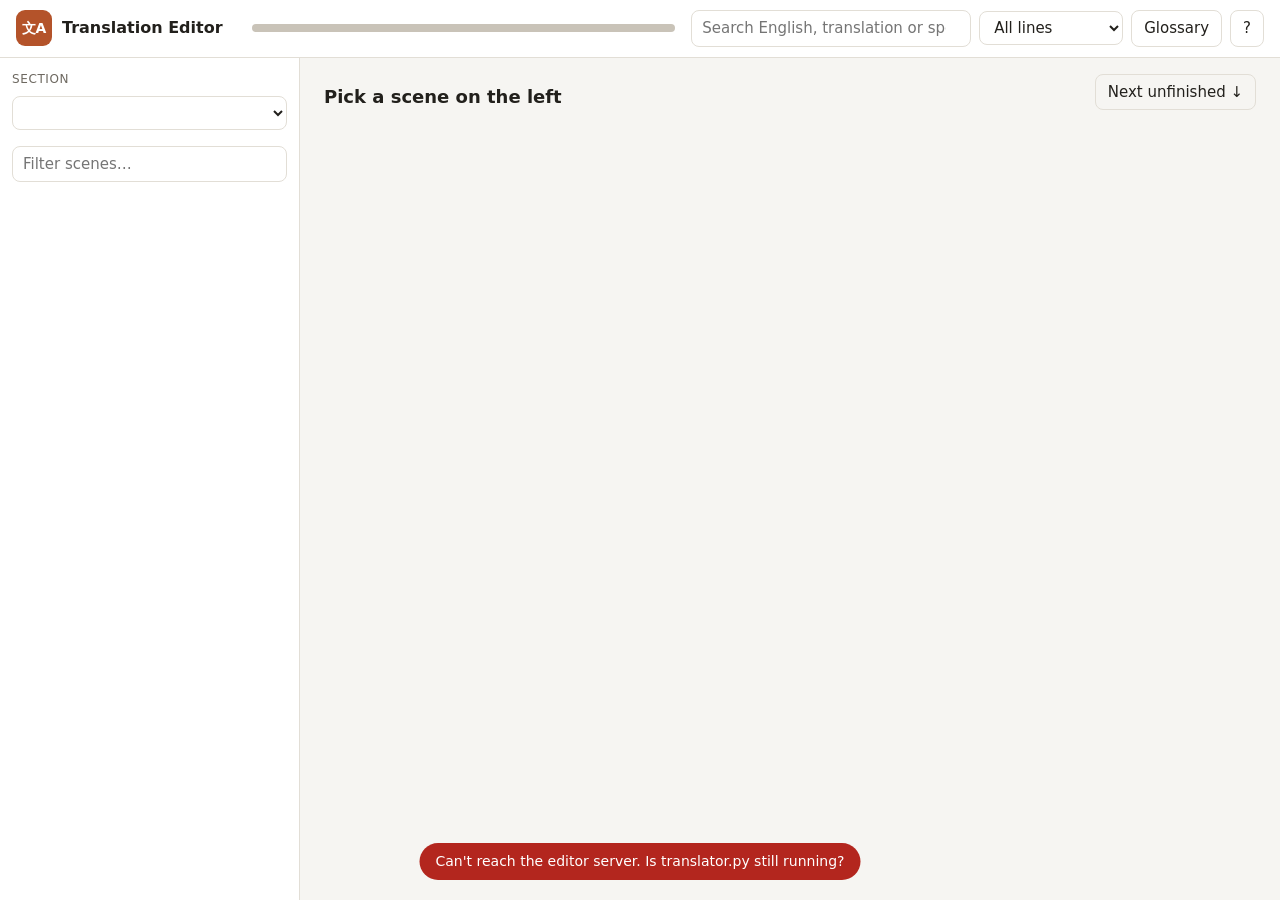
==== web/index.html @ 86226f9c "Add Translation Editor: local app for translating game dialogue line by line - translator.py: standa" ====
<!doctype html>
<html lang="en">
<head>
<meta charset="utf-8">
<meta name="viewport" content="width=device-width, initial-scale=1">
<title>Translation Editor</title>
<link rel="stylesheet" href="style.css">
</head>
<body>
<header class="topbar">
  <div class="brand">
    <span class="logo" aria-hidden="true">文A</span>
    <div>
      <h1 id="project-name">Translation Editor</h1>
      <div class="progress-text" id="progress-text"></div>
    </div>
  </div>
  <div class="progress" id="progress" title="Done / needs review / untranslated">
    <span class="bar done"></span><span class="bar review"></span>
  </div>
  <div class="tools">
    <input id="search" type="search" placeholder="Search English, translation or speaker…" autocomplete="off">
    <select id="state-filter" title="Show lines">
      <option value="all">All lines</option>
      <option value="untranslated">Untranslated</option>
      <option value="review">Needs review</option>
      <option value="done">Done</option>
    </select>
    <button id="glossary-btn" class="ghost">Glossary</button>
    <button id="help-btn" class="ghost" title="Keyboard shortcuts">?</button>
    <button id="apply-btn" class="primary" hidden>Apply</button>
  </div>
</header>

<div class="layout">
  <aside class="sidebar">
    <label class="side-label" for="group-select">Section</label>
    <select id="group-select"></select>
    <div class="group-stats" id="group-stats"></div>
    <input id="scene-filter" type="search" placeholder="Filter scenes…" autocomplete="off">
    <nav id="scene-list" class="scene-list" aria-label="Scenes"></nav>
  </aside>

  <main class="content">
    <div class="content-head">
      <div>
        <div class="crumb" id="crumb"></div>
        <h2 id="scene-title">Pick a scene on the left</h2>
      </div>
      <button id="next-btn" class="ghost" title="Jump to the next line that is not done">Next unfinished ↓</button>
    </div>
    <div id="lines" class="lines"></div>
  </main>
</div>

<dialog id="glossary-dialog">
  <form method="dialog" class="dialog-head">
    <h3>Glossary</h3>
    <button class="ghost" value="close">Close</button>
  </form>
  <p class="hint">Terms found in a line show up under it. Click one to insert its translation.</p>
  <table class="glossary-table">
    <thead><tr><th>English</th><th>Translation</th><th>Note</th><th></th></tr></thead>
    <tbody id="glossary-body"></tbody>
  </table>
  <div class="dialog-actions">
    <button id="glossary-add" class="ghost">+ Add term</button>
    <button id="glossary-save" class="primary">Save glossary</button>
  </div>
</dialog>

<dialog id="help-dialog">
  <form method="dialog" class="dialog-head">
    <h3>Keyboard shortcuts</h3>
    <button class="ghost" value="close">Close</button>
  </form>
  <table class="keys">
    <tr><td><kbd>Ctrl</kbd> + <kbd>Enter</kbd></td><td>Save, mark done, go to next line</td></tr>
    <tr><td><kbd>Alt</kbd> + <kbd>↓</kbd> / <kbd>↑</kbd></td><td>Next / previous line</td></tr>
    <tr><td><kbd>Ctrl</kbd> + <kbd>S</kbd></td><td>Save this line</td></tr>
    <tr><td><kbd>Ctrl</kbd> + <kbd>Shift</kbd> + <kbd>C</kbd></td><td>Copy the English into the box</td></tr>
    <tr><td><kbd>Esc</kbd></td><td>Undo unsaved changes in this line</td></tr>
  </table>
  <p class="hint">Lines save automatically when you leave the box. Tags like <code>[panel=1]</code> must stay exactly as in the English; a warning appears if they don't match.</p>
</dialog>

<dialog id="apply-dialog">
  <form method="dialog" class="dialog-head">
    <h3 id="apply-title">Apply</h3>
    <button class="ghost" value="close">Close</button>
  </form>
  <pre id="apply-output" class="apply-output"></pre>
</dialog>

<div id="toast" class="toast" role="status" aria-live="polite"></div>
<script src="app.js"></script>
</body>
</html>
---- web/style.css ----
:root {
  --bg: #f6f5f2;
  --panel: #ffffff;
  --panel-2: #f0eee9;
  --text: #22201c;
  --muted: #6d6860;
  --border: #e2ded6;
  --accent: #b4532a;
  --accent-text: #ffffff;
  --done: #3f8f5a;
  --review: #d19a1f;
  --todo: #c9c3b8;
  --warn: #b3261e;
  --tag-bg: #e8e1f5;
  --tag-text: #5a3f9a;
  --hint-bg: #e5f0ea;
  --hint-text: #24603a;
  --focus: #b4532a55;
  --shadow: 0 1px 2px rgba(0, 0, 0, .06), 0 2px 8px rgba(0, 0, 0, .04);
  color-scheme: light;
}
@media (prefers-color-scheme: dark) {
  :root {
    --bg: #17161a;
    --panel: #1f1e23;
    --panel-2: #26252b;
    --text: #ece9e3;
    --muted: #9c978e;
    --border: #34323a;
    --accent: #e0814f;
    --accent-text: #1b1310;
    --done: #5cb87a;
    --review: #e2b13c;
    --todo: #4a4750;
    --warn: #ff7a70;
    --tag-bg: #352c4a;
    --tag-text: #c9b6f5;
    --hint-bg: #1f3428;
    --hint-text: #9ed8b0;
    --focus: #e0814f55;
    --shadow: none;
    color-scheme: dark;
  }
}

* { box-sizing: border-box; }
html, body { height: 100%; }
body {
  margin: 0;
  background: var(--bg);
  color: var(--text);
  font: 15px/1.5 "Segoe UI", system-ui, -apple-system, sans-serif;
  display: flex;
  flex-direction: column;
}
button, input, select, textarea { font: inherit; color: inherit; }
button {
  border: 1px solid var(--border);
  background: var(--panel);
  border-radius: 8px;
  padding: 6px 12px;
  cursor: pointer;
}
button:hover { border-color: var(--muted); }
button.primary { background: var(--accent); color: var(--accent-text); border-color: var(--accent); font-weight: 600; }
button.ghost { background: transparent; }
button.small { padding: 2px 8px; font-size: 13px; }
input[type=search], select {
  border: 1px solid var(--border);
  background: var(--panel);
  border-radius: 8px;
  padding: 6px 10px;
}
:focus-visible { outline: 3px solid var(--focus); outline-offset: 1px; }

/* top bar */
.topbar {
  display: flex;
  align-items: center;
  gap: 16px;
  padding: 10px 16px;
  background: var(--panel);
  border-bottom: 1px solid var(--border);
  flex-wrap: wrap;
}
.brand { display: flex; align-items: center; gap: 10px; min-width: 220px; }
.logo {
  display: grid; place-items: center;
  width: 36px; height: 36px; border-radius: 9px;
  background: var(--accent); color: var(--accent-text); font-weight: 700; font-size: 14px;
}
h1 { font-size: 16px; margin: 0; }
.progress-text { font-size: 12px; color: var(--muted); }
.progress {
  flex: 1 1 160px; min-width: 120px; height: 8px; border-radius: 99px;
  background: var(--todo); overflow: hidden; display: flex;
}
.progress .bar { height: 100%; transition: width .3s; }
.progress .done { background: var(--done); }
.progress .review { background: var(--review); }
.tools { display: flex; gap: 8px; align-items: center; flex-wrap: wrap; }
#search { width: 280px; max-width: 100%; }

/* layout */
.layout { flex: 1; display: flex; min-height: 0; }
.sidebar {
  width: 300px; flex-shrink: 0;
  background: var(--panel); border-right: 1px solid var(--border);
  display: flex; flex-direction: column; gap: 8px; padding: 12px; min-height: 0;
}
.side-label { font-size: 12px; color: var(--muted); text-transform: uppercase; letter-spacing: .05em; }
#group-select, #scene-filter { width: 100%; }
.group-stats { font-size: 13px; color: var(--muted); }
.scene-list { overflow-y: auto; flex: 1; margin: 0 -4px; padding: 0 4px; }
.scene {
  display: block; width: 100%; text-align: left;
  border: 0; border-radius: 8px; background: transparent;
  padding: 6px 8px; margin-bottom: 2px;
}
.scene:hover { background: var(--panel-2); }
.scene.active { background: var(--panel-2); box-shadow: inset 3px 0 0 var(--accent); }
.scene-title { display: block; font-size: 13px; overflow-wrap: anywhere; }
.scene-meta { display: flex; align-items: center; gap: 8px; font-size: 12px; color: var(--muted); }
.mini { flex: 1; height: 4px; border-radius: 99px; background: var(--todo); overflow: hidden; display: flex; }
.mini span { height: 100%; }

.content { flex: 1; overflow-y: auto; padding: 16px 24px 80px; min-width: 0; }
.content-head {
  display: flex; justify-content: space-between; align-items: flex-end; gap: 12px;
  max-width: 980px; margin: 0 auto 12px;
}
.crumb { font-size: 12px; color: var(--muted); }
h2 { font-size: 18px; margin: 0; overflow-wrap: anywhere; }
.lines { max-width: 980px; margin: 0 auto; display: flex; flex-direction: column; gap: 10px; }
.empty { color: var(--muted); text-align: center; padding: 40px; }

/* line card */
.card {
  background: var(--panel); border: 1px solid var(--border); border-radius: 12px;
  padding: 12px 14px; box-shadow: var(--shadow);
  border-left: 4px solid var(--todo);
}
.card.state-done { border-left-color: var(--done); }
.card.state-review { border-left-color: var(--review); }
.card.focused { border-color: var(--accent); }
.card-head { display: flex; align-items: center; gap: 8px; margin-bottom: 6px; flex-wrap: wrap; }
.rownum { font-size: 12px; color: var(--muted); font-variant-numeric: tabular-nums; }
.speaker { font-weight: 600; font-size: 14px; }
.where { font-size: 12px; color: var(--muted); }
.chip { font-size: 11px; padding: 1px 8px; border-radius: 99px; border: 1px solid currentColor; margin-left: auto; }
.chip.untranslated { color: var(--muted); }
.chip.review { color: var(--review); }
.chip.done { color: var(--done); }
.dirty { color: var(--accent); font-size: 12px; }
.source { white-space: pre-wrap; overflow-wrap: anywhere; margin-bottom: 4px; }
.tag {
  background: var(--tag-bg); color: var(--tag-text);
  border-radius: 4px; padding: 0 4px; font-family: Consolas, monospace; font-size: 12px;
}
.reference { font-size: 13px; color: var(--muted); white-space: pre-wrap; overflow-wrap: anywhere; margin-bottom: 6px; }
.reference b { font-weight: 600; }
textarea.target {
  width: 100%; min-height: 44px; resize: vertical;
  border: 1px solid var(--border); border-radius: 8px; padding: 8px 10px;
  background: var(--panel-2); line-height: 1.45;
}
textarea.target:focus { background: var(--panel); outline: 3px solid var(--focus); border-color: var(--accent); }
.card-foot { display: flex; align-items: center; gap: 8px; margin-top: 6px; flex-wrap: wrap; font-size: 13px; }
.warn { color: var(--warn); }
.ok { color: var(--done); }
.hint-chip {
  background: var(--hint-bg); color: var(--hint-text); border: 0;
  border-radius: 99px; padding: 1px 10px; font-size: 12px;
}
.foot-actions { margin-left: auto; display: flex; gap: 6px; }
.count { color: var(--muted); font-variant-numeric: tabular-nums; }

/* dialogs */
dialog {
  border: 1px solid var(--border); border-radius: 14px; padding: 16px 20px;
  background: var(--panel); color: var(--text); width: min(820px, 94vw); max-height: 86vh;
}
dialog::backdrop { background: rgba(0, 0, 0, .35); }
.dialog-head { display: flex; justify-content: space-between; align-items: center; margin-bottom: 4px; }
.dialog-head h3 { margin: 0; }
.hint { color: var(--muted); font-size: 13px; }
.glossary-table { width: 100%; border-collapse: collapse; font-size: 14px; }
.glossary-table th { text-align: left; color: var(--muted); font-weight: 500; font-size: 12px; padding: 4px; }
.glossary-table td { padding: 3px 4px; }
.glossary-table input { width: 100%; border: 1px solid var(--border); border-radius: 6px; padding: 4px 8px; background: var(--panel-2); }
.dialog-actions { display: flex; justify-content: space-between; margin-top: 12px; }
.keys td { padding: 4px 12px 4px 0; }
kbd {
  border: 1px solid var(--border); border-bottom-width: 2px; border-radius: 5px;
  padding: 0 5px; font-size: 12px; background: var(--panel-2);
}
.apply-output {
  background: var(--panel-2); border-radius: 8px; padding: 10px; max-height: 60vh; overflow: auto;
  white-space: pre-wrap; font-size: 13px;
}
.toast {
  position: fixed; left: 50%; bottom: 20px; transform: translateX(-50%) translateY(20px);
  background: var(--text); color: var(--bg); padding: 8px 16px; border-radius: 99px;
  opacity: 0; transition: .2s; pointer-events: none; font-size: 14px; max-width: 90vw;
}
.toast.show { opacity: 1; transform: translateX(-50%); }
.toast.error { background: var(--warn); color: #fff; }

@media (max-width: 800px) {
  .layout { flex-direction: column; }
  .sidebar { width: auto; border-right: 0; border-bottom: 1px solid var(--border); max-height: 40vh; }
  .content { padding: 12px 16px 60px; }
  #search { width: 100%; }
}
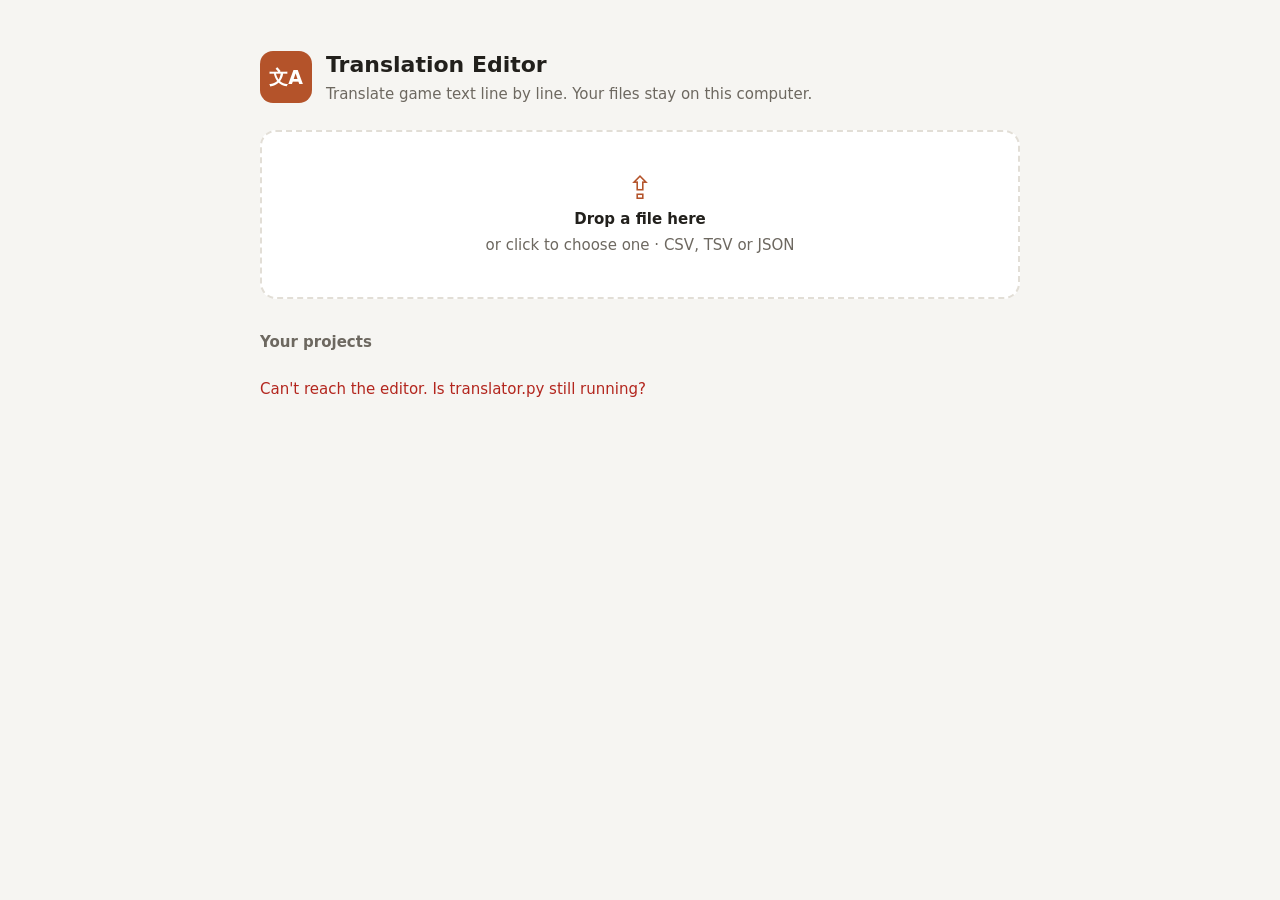
==== commit 0bcc7870: "Make the editor work with any game: drop a CSV/TSV/JSON file and translate - Start screen with drag-" ====
--- a/web/index.html
+++ b/web/index.html
@@ -7,19 +7,44 @@
 <link rel="stylesheet" href="style.css">
 </head>
 <body>
+<!-- ======================= start screen ======================= -->
+<section id="start" class="start" hidden>
+  <div class="start-inner">
+    <div class="start-brand">
+      <span class="logo big" aria-hidden="true">文A</span>
+      <div>
+        <h1>Translation Editor</h1>
+        <p class="muted">Translate game text line by line. Your files stay on this computer.</p>
+      </div>
+    </div>
+
+    <label id="dropzone" class="dropzone" tabindex="0">
+      <input id="file-input" type="file" accept=".csv,.tsv,.txt,.json" hidden>
+      <span class="drop-icon" aria-hidden="true">⇪</span>
+      <strong>Drop a file here</strong>
+      <span class="muted">or click to choose one · CSV, TSV or JSON</span>
+    </label>
+
+    <h2 class="list-title">Your projects</h2>
+    <div id="project-list" class="project-list"></div>
+  </div>
+</section>
+
+<!-- ======================= editor ======================= -->
+<div id="editor" class="editor" hidden>
 <header class="topbar">
-  <div class="brand">
+  <button id="home-btn" class="brand" title="All projects">
     <span class="logo" aria-hidden="true">文A</span>
-    <div>
-      <h1 id="project-name">Translation Editor</h1>
-      <div class="progress-text" id="progress-text"></div>
-    </div>
-  </div>
+    <span class="brand-text">
+      <span id="project-name" class="project-name">Translation Editor</span>
+      <span class="progress-text" id="progress-text"></span>
+    </span>
+  </button>
   <div class="progress" id="progress" title="Done / needs review / untranslated">
     <span class="bar done"></span><span class="bar review"></span>
   </div>
   <div class="tools">
-    <input id="search" type="search" placeholder="Search English, translation or speaker…" autocomplete="off">
+    <input id="search" type="search" placeholder="Search text, translation, speaker or key…" autocomplete="off">
     <select id="state-filter" title="Show lines">
       <option value="all">All lines</option>
       <option value="untranslated">Untranslated</option>
@@ -28,6 +53,7 @@
     </select>
     <button id="glossary-btn" class="ghost">Glossary</button>
     <button id="help-btn" class="ghost" title="Keyboard shortcuts">?</button>
+    <button id="export-btn" class="ghost" title="Download the translated file">Export</button>
     <button id="apply-btn" class="primary" hidden>Apply</button>
   </div>
 </header>
@@ -52,20 +78,73 @@
     <div id="lines" class="lines"></div>
   </main>
 </div>
+</div>
 
-<dialog id="glossary-dialog">
+<div id="drop-overlay" class="drop-overlay" hidden><div>Drop to start a new project</div></div>
+
+<!-- ======================= dialogs ======================= -->
+<dialog id="setup-dialog" class="wide">
+  <div class="dialog-head">
+    <h3>New project</h3>
+    <button id="setup-cancel" class="ghost" type="button">Cancel</button>
+  </div>
+  <p class="hint" id="setup-info"></p>
+  <div class="setup-grid">
+    <label>Project name <input id="setup-name"></label>
+    <label>Translating into <input id="setup-label" placeholder="e.g. Indonesian"></label>
+    <label>Text to translate (required) <select id="map-source"></select></label>
+    <label>Save translation in
+      <select id="map-target"></select>
+    </label>
+    <label>Speaker / character <select id="map-speaker"></select></label>
+    <label>Key / ID <select id="map-key"></select></label>
+    <label>Section (sidebar) <select id="map-group"></select></label>
+    <label>Scene (sidebar) <select id="map-subgroup"></select></label>
+    <label>Reference to show <select id="map-reference"></select></label>
+    <label>Codes that must not change
+      <select id="tag-preset"></select>
+    </label>
+    <label id="tag-custom-wrap" class="span2" hidden>Custom pattern (regular expression)
+      <input id="tag-custom" placeholder="\{[^}]*\}">
+    </label>
+  </div>
+  <p class="hint">Without a scene column, lines are grouped in pages of 50. Preview of the first lines:</p>
+  <div class="preview-wrap"><table id="preview" class="preview"></table></div>
+  <div class="dialog-actions">
+    <span class="hint" id="setup-error"></span>
+    <button id="setup-create" class="primary" type="button">Start translating</button>
+  </div>
+</dialog>
+
+<dialog id="glossary-dialog" class="wide">
   <form method="dialog" class="dialog-head">
     <h3>Glossary</h3>
     <button class="ghost" value="close">Close</button>
   </form>
   <p class="hint">Terms found in a line show up under it. Click one to insert its translation.</p>
   <table class="glossary-table">
-    <thead><tr><th>English</th><th>Translation</th><th>Note</th><th></th></tr></thead>
+    <thead><tr><th>Original</th><th>Translation</th><th>Note</th><th></th></tr></thead>
     <tbody id="glossary-body"></tbody>
   </table>
   <div class="dialog-actions">
     <button id="glossary-add" class="ghost">+ Add term</button>
     <button id="glossary-save" class="primary">Save glossary</button>
+  </div>
+</dialog>
+
+<dialog id="export-dialog">
+  <form method="dialog" class="dialog-head">
+    <h3>Export</h3>
+    <button class="ghost" value="close">Close</button>
+  </form>
+  <p class="hint" id="export-info"></p>
+  <label class="radio"><input type="radio" name="fallback" value="source" checked>
+    Untranslated lines keep the original text <span class="muted">(a complete, usable file)</span></label>
+  <label class="radio"><input type="radio" name="fallback" value="empty">
+    Untranslated lines stay empty <span class="muted">(easy to spot what's missing)</span></label>
+  <div class="dialog-actions">
+    <span></span>
+    <a id="export-link" class="button primary" href="#" download>Download</a>
   </div>
 </dialog>
 
@@ -78,10 +157,11 @@
     <tr><td><kbd>Ctrl</kbd> + <kbd>Enter</kbd></td><td>Save, mark done, go to next line</td></tr>
     <tr><td><kbd>Alt</kbd> + <kbd>↓</kbd> / <kbd>↑</kbd></td><td>Next / previous line</td></tr>
     <tr><td><kbd>Ctrl</kbd> + <kbd>S</kbd></td><td>Save this line</td></tr>
-    <tr><td><kbd>Ctrl</kbd> + <kbd>Shift</kbd> + <kbd>C</kbd></td><td>Copy the English into the box</td></tr>
+    <tr><td><kbd>Ctrl</kbd> + <kbd>Shift</kbd> + <kbd>C</kbd></td><td>Copy the original text into the box</td></tr>
     <tr><td><kbd>Esc</kbd></td><td>Undo unsaved changes in this line</td></tr>
   </table>
-  <p class="hint">Lines save automatically when you leave the box. Tags like <code>[panel=1]</code> must stay exactly as in the English; a warning appears if they don't match.</p>
+  <p class="hint">Lines save automatically when you leave the box. Codes like <code>[panel=1]</code> or <code>{0}</code>
+    must all stay in the translation (their order may change); a warning appears if one is missing.</p>
 </dialog>
 
 <dialog id="apply-dialog">
--- a/web/style.css
+++ b/web/style.css
@@ -83,14 +83,59 @@
   border-bottom: 1px solid var(--border);
   flex-wrap: wrap;
 }
-.brand { display: flex; align-items: center; gap: 10px; min-width: 220px; }
+.brand {
+  display: flex; align-items: center; gap: 10px; min-width: 220px; max-width: 420px;
+  border: 0; background: transparent; padding: 2px 6px 2px 2px; text-align: left;
+}
+.brand:hover { background: var(--panel-2); }
+.brand-text { display: flex; flex-direction: column; min-width: 0; }
+.project-name { font-weight: 600; font-size: 15px; overflow: hidden; text-overflow: ellipsis; white-space: nowrap; }
 .logo {
-  display: grid; place-items: center;
+  display: grid; place-items: center; flex-shrink: 0;
   width: 36px; height: 36px; border-radius: 9px;
   background: var(--accent); color: var(--accent-text); font-weight: 700; font-size: 14px;
 }
-h1 { font-size: 16px; margin: 0; }
+.logo.big { width: 52px; height: 52px; font-size: 19px; border-radius: 13px; }
+h1 { font-size: 22px; margin: 0; }
 .progress-text { font-size: 12px; color: var(--muted); }
+.muted { color: var(--muted); }
+.small { font-size: 12px; }
+.req { color: var(--warn); }
+a.button {
+  display: inline-block; text-decoration: none; border-radius: 8px; padding: 6px 14px;
+  background: var(--accent); color: var(--accent-text); font-weight: 600;
+}
+
+/* start screen */
+.start { flex: 1; overflow-y: auto; padding: 48px 16px; }
+.start-inner { max-width: 760px; margin: 0 auto; }
+.start-brand { display: flex; align-items: center; gap: 14px; margin-bottom: 24px; }
+.start-brand p { margin: 2px 0 0; }
+.dropzone {
+  display: flex; flex-direction: column; align-items: center; gap: 4px;
+  border: 2px dashed var(--border); border-radius: 16px; padding: 40px 16px;
+  background: var(--panel); cursor: pointer; text-align: center; transition: .15s;
+}
+.dropzone:hover, .dropzone:focus-visible { border-color: var(--accent); }
+.drop-icon { font-size: 32px; color: var(--accent); line-height: 1; }
+.list-title { font-size: 15px; margin: 32px 0 10px; color: var(--muted); font-weight: 600; }
+.project-list { display: grid; gap: 10px; }
+.project-card {
+  display: flex; flex-direction: column; gap: 6px; text-align: left; width: 100%;
+  border-radius: 12px; padding: 12px 14px; background: var(--panel); box-shadow: var(--shadow);
+}
+.project-card:disabled { cursor: default; opacity: .7; }
+.project-top { display: flex; justify-content: space-between; gap: 12px; flex-wrap: wrap; }
+.project-top strong { overflow-wrap: anywhere; }
+.project-meta { display: flex; align-items: center; gap: 10px; font-size: 13px; }
+.project-meta .mini { max-width: 260px; height: 6px; }
+.drop-overlay {
+  position: fixed; inset: 0; z-index: 50; display: grid; place-items: center;
+  background: color-mix(in srgb, var(--bg) 80%, transparent);
+  border: 3px dashed var(--accent); font-size: 20px; font-weight: 600; pointer-events: none;
+}
+.editor { flex: 1; display: flex; flex-direction: column; min-height: 0; }
+.editor[hidden], .start[hidden], .drop-overlay[hidden] { display: none; }
 .progress {
   flex: 1 1 160px; min-width: 120px; height: 8px; border-radius: 99px;
   background: var(--todo); overflow: hidden; display: flex;
@@ -123,6 +168,8 @@
 .scene-meta { display: flex; align-items: center; gap: 8px; font-size: 12px; color: var(--muted); }
 .mini { flex: 1; height: 4px; border-radius: 99px; background: var(--todo); overflow: hidden; display: flex; }
 .mini span { height: 100%; }
+.mini .seg-done { background: var(--done); }
+.mini .seg-review { background: var(--review); }
 
 .content { flex: 1; overflow-y: auto; padding: 16px 24px 80px; min-width: 0; }
 .content-head {
@@ -142,10 +189,12 @@
 }
 .card.state-done { border-left-color: var(--done); }
 .card.state-review { border-left-color: var(--review); }
+.card.state-dirty { border-left-color: var(--accent); }
 .card.focused { border-color: var(--accent); }
 .card-head { display: flex; align-items: center; gap: 8px; margin-bottom: 6px; flex-wrap: wrap; }
 .rownum { font-size: 12px; color: var(--muted); font-variant-numeric: tabular-nums; }
 .speaker { font-weight: 600; font-size: 14px; }
+.key { font-size: 12px; color: var(--muted); font-family: Consolas, monospace; overflow-wrap: anywhere; }
 .where { font-size: 12px; color: var(--muted); }
 .chip { font-size: 11px; padding: 1px 8px; border-radius: 99px; border: 1px solid currentColor; margin-left: auto; }
 .chip.untranslated { color: var(--muted); }
@@ -181,6 +230,25 @@
   background: var(--panel); color: var(--text); width: min(820px, 94vw); max-height: 86vh;
 }
 dialog::backdrop { background: rgba(0, 0, 0, .35); }
+dialog.wide { width: min(1000px, 96vw); }
+.setup-grid { display: grid; grid-template-columns: 1fr 1fr; gap: 10px 16px; margin: 8px 0; }
+.setup-grid label { display: flex; flex-direction: column; gap: 3px; font-size: 13px; color: var(--muted); }
+.setup-grid input, .setup-grid select {
+  color: var(--text); border: 1px solid var(--border); border-radius: 8px; padding: 6px 10px; background: var(--panel-2);
+}
+.span2 { grid-column: 1 / -1; }
+.setup-grid [hidden] { display: none; }
+.preview-wrap { overflow: auto; max-height: 240px; border: 1px solid var(--border); border-radius: 8px; }
+.preview { border-collapse: collapse; font-size: 12px; width: 100%; }
+.preview th, .preview td {
+  padding: 4px 8px; border-bottom: 1px solid var(--border); text-align: left; vertical-align: top;
+  max-width: 320px; white-space: pre-wrap; overflow-wrap: anywhere;
+}
+.preview th { position: sticky; top: 0; background: var(--panel-2); }
+.preview .is-source { background: color-mix(in srgb, var(--accent) 14%, transparent); }
+.preview .is-target { background: color-mix(in srgb, var(--done) 14%, transparent); }
+#setup-error { color: var(--warn); }
+.radio { display: flex; gap: 8px; align-items: baseline; margin: 8px 0; }
 .dialog-head { display: flex; justify-content: space-between; align-items: center; margin-bottom: 4px; }
 .dialog-head h3 { margin: 0; }
 .hint { color: var(--muted); font-size: 13px; }
@@ -211,4 +279,5 @@
   .sidebar { width: auto; border-right: 0; border-bottom: 1px solid var(--border); max-height: 40vh; }
   .content { padding: 12px 16px 60px; }
   #search { width: 100%; }
-}
+  .setup-grid { grid-template-columns: 1fr; }
+}
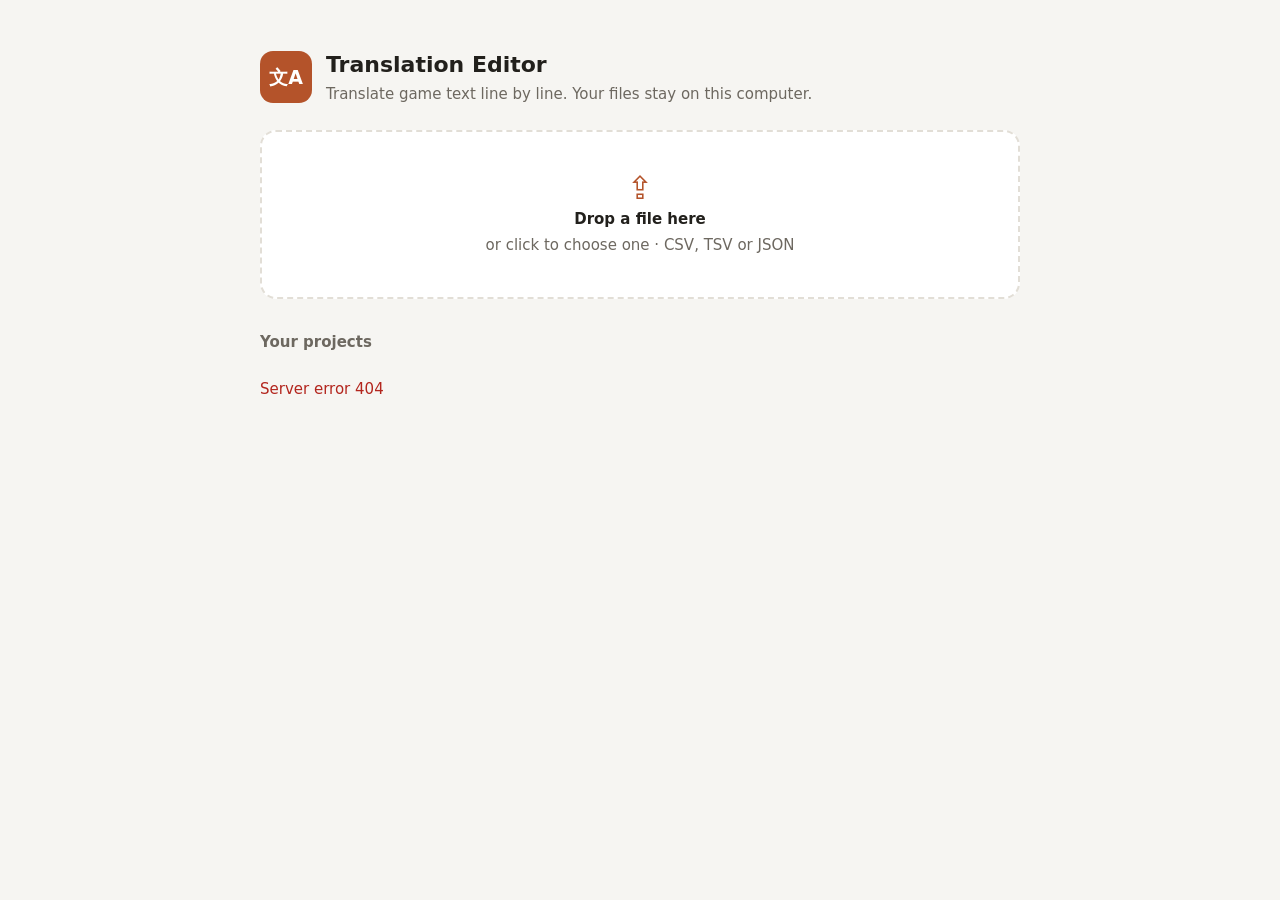
==== commit 7ef1ec0b: "Save straight to a linked file, fix stuck saves, speed up, add teamwork - Pick where the translation" ====
--- a/web/index.html
+++ b/web/index.html
@@ -7,6 +7,8 @@
 <link rel="stylesheet" href="style.css">
 </head>
 <body>
+<div id="offline" class="offline" hidden>Can't reach the editor – is translator.py still running? Your typing stays on this page until it's back.</div>
+
 <!-- ======================= start screen ======================= -->
 <section id="start" class="start" hidden>
   <div class="start-inner">
@@ -18,12 +20,19 @@
       </div>
     </div>
 
-    <label id="dropzone" class="dropzone" tabindex="0">
-      <input id="file-input" type="file" accept=".csv,.tsv,.txt,.json" hidden>
-      <span class="drop-icon" aria-hidden="true">⇪</span>
-      <strong>Drop a file here</strong>
-      <span class="muted">or click to choose one · CSV, TSV or JSON</span>
-    </label>
+    <div class="start-actions">
+      <button id="open-btn" class="open-card" type="button" hidden>
+        <span class="drop-icon" aria-hidden="true">📂</span>
+        <strong>Open a file…</strong>
+        <span class="muted">Recommended: Save then writes straight back next to it (or into it)</span>
+      </button>
+      <label id="dropzone" class="dropzone" tabindex="0">
+        <input id="file-input" type="file" accept=".csv,.tsv,.txt,.json" hidden>
+        <span class="drop-icon" aria-hidden="true">⇪</span>
+        <strong>Drop a file here</strong>
+        <span class="muted">or click to choose one · CSV, TSV or JSON</span>
+      </label>
+    </div>
 
     <h2 class="list-title">Your projects</h2>
     <div id="project-list" class="project-list"></div>
@@ -47,15 +56,23 @@
     <input id="search" type="search" placeholder="Search text, translation, speaker or key…" autocomplete="off">
     <select id="state-filter" title="Show lines">
       <option value="all">All lines</option>
+      <option value="todo">To do (not done)</option>
       <option value="untranslated">Untranslated</option>
       <option value="review">Needs review</option>
       <option value="done">Done</option>
+      <option value="notes">With notes</option>
     </select>
     <button id="glossary-btn" class="ghost">Glossary</button>
+    <button id="merge-btn" class="ghost" title="Bring in translations from a teammate's file">Merge</button>
+    <button id="share-btn" class="ghost share-btn">Team <span id="people" class="people"></span></button>
+    <button id="me-btn" class="ghost me" title="Your name – shown to teammates next to lines you translate"></button>
     <button id="help-btn" class="ghost" title="Keyboard shortcuts">?</button>
-    <button id="export-btn" class="ghost" title="Download the translated file">Export</button>
+    <span class="save-group">
+      <button id="save-btn" class="primary">Save</button><button id="save-menu-btn" class="primary menu" title="Where to save · download a copy" aria-label="Save options">▾</button>
+    </span>
     <button id="apply-btn" class="primary" hidden>Apply</button>
   </div>
+  <button id="save-state" class="save-state" type="button" title="Where the translation is saved"></button>
 </header>
 
 <div class="layout">
@@ -107,6 +124,19 @@
     <label id="tag-custom-wrap" class="span2" hidden>Custom pattern (regular expression)
       <input id="tag-custom" placeholder="\{[^}]*\}">
     </label>
+    <fieldset id="setup-save" class="span2 save-choice">
+      <legend>Where should the translation be saved?</legend>
+      <label class="radio"><input type="radio" name="save-to" value="next" checked>
+        <span>Next to the original, as <code id="save-next-name"></code> <span class="muted">(recommended)</span></span></label>
+      <label class="radio"><input type="radio" name="save-to" value="original">
+        <span>Into the original file <code id="save-original-name" class="small"></code>
+          <span id="save-original-warn" class="warn small">– its texts get replaced by your translation</span></span></label>
+      <label class="radio"><input type="radio" name="save-to" value="later"> <span>Decide later</span></label>
+      <span class="hint">The file is kept up to date automatically while you translate – no exporting.</span>
+    </fieldset>
+    <p id="setup-save-dropped" class="hint span2">Dropped files don't tell the editor where they came from, so the
+      first time you press <b>Save</b> you pick where the translation goes. After that Save updates that same file.
+      (Use <b>Open a file…</b> on the start screen to skip this.)</p>
   </div>
   <p class="hint">Without a scene column, lines are grouped in pages of 50. Preview of the first lines:</p>
   <div class="preview-wrap"><table id="preview" class="preview"></table></div>
@@ -121,7 +151,8 @@
     <h3>Glossary</h3>
     <button class="ghost" value="close">Close</button>
   </form>
-  <p class="hint">Terms found in a line show up under it. Click one to insert its translation.</p>
+  <p class="hint">Terms found in a line show up under it. Click one to insert its translation.
+    Everyone working on this project shares the same glossary.</p>
   <table class="glossary-table">
     <thead><tr><th>Original</th><th>Translation</th><th>Note</th><th></th></tr></thead>
     <tbody id="glossary-body"></tbody>
@@ -132,19 +163,72 @@
   </div>
 </dialog>
 
-<dialog id="export-dialog">
-  <form method="dialog" class="dialog-head">
-    <h3>Export</h3>
-    <button class="ghost" value="close">Close</button>
-  </form>
-  <p class="hint" id="export-info"></p>
-  <label class="radio"><input type="radio" name="fallback" value="source" checked>
-    Untranslated lines keep the original text <span class="muted">(a complete, usable file)</span></label>
+<dialog id="save-dialog">
+  <form method="dialog" class="dialog-head">
+    <h3>Save</h3>
+    <button class="ghost" value="close">Close</button>
+  </form>
+  <p id="save-current"></p>
+  <div id="save-choose">
+    <div id="save-options" class="save-options"></div>
+    <div class="save-path-row">
+      <input id="save-path" autocomplete="off" spellcheck="false">
+      <button id="save-browse" class="ghost" type="button">Browse…</button>
+    </div>
+    <label class="radio"><input id="save-auto" type="checkbox" checked>
+      <span>Keep this file up to date automatically <span class="muted">(otherwise only when you press Save)</span></span></label>
+  </div>
+  <p id="save-not-owner" class="hint" hidden>Only the person running the editor can choose where the file is saved.
+    Your lines are saved for everyone as you type.</p>
+  <h4>Untranslated lines</h4>
+  <label class="radio"><input type="radio" name="fallback" value="source">
+    <span>Keep the original text <span class="muted">(a complete file the game can use)</span></span></label>
   <label class="radio"><input type="radio" name="fallback" value="empty">
-    Untranslated lines stay empty <span class="muted">(easy to spot what's missing)</span></label>
+    <span>Stay empty <span class="muted">(easy to see what's missing)</span></span></label>
   <div class="dialog-actions">
-    <span></span>
-    <a id="export-link" class="button primary" href="#" download>Download</a>
+    <a id="export-link" class="link" href="#" download>Download a copy</a>
+    <button id="save-apply" class="primary" type="button">Save here</button>
+  </div>
+</dialog>
+
+<dialog id="merge-dialog">
+  <form method="dialog" class="dialog-head">
+    <h3>Merge translations</h3>
+    <button class="ghost" value="close">Close</button>
+  </form>
+  <p class="hint">Bring in a teammate's work: their saved/exported file of this project, or any file with the same
+    keys or the same original texts. Lines are matched by key, or else by identical original text.</p>
+  <label id="merge-drop" class="dropzone compact" tabindex="0">
+    <input id="merge-file" type="file" accept=".csv,.tsv,.txt,.json" hidden>
+    <strong>Choose or drop their file</strong>
+    <span class="muted">CSV, TSV or JSON</span>
+  </label>
+  <label class="radio"><input id="merge-review" type="checkbox" checked>
+    <span>Mark merged lines as <b>needs review</b> <span class="muted">(so someone checks them)</span></span></label>
+  <label class="radio"><input id="merge-overwrite" type="checkbox">
+    <span>Replace lines that already have a different translation here</span></label>
+  <p id="merge-result" class="hint"></p>
+</dialog>
+
+<dialog id="share-dialog">
+  <form method="dialog" class="dialog-head">
+    <h3>Work together</h3>
+    <button class="ghost" value="close">Close</button>
+  </form>
+  <div id="share-body"></div>
+  <h4>Here now</h4>
+  <ul id="share-people" class="people-list"></ul>
+</dialog>
+
+<dialog id="name-dialog">
+  <form method="dialog" class="dialog-head">
+    <h3>What's your name?</h3>
+    <button class="ghost" value="close">Skip</button>
+  </form>
+  <p class="hint">Shown to teammates next to the lines you translate and the notes you leave.</p>
+  <div class="save-path-row">
+    <input id="name-input" maxlength="40" autocomplete="name" placeholder="e.g. Evan">
+    <button id="name-save" class="primary" type="button">OK</button>
   </div>
 </dialog>
 
@@ -155,13 +239,15 @@
   </form>
   <table class="keys">
     <tr><td><kbd>Ctrl</kbd> + <kbd>Enter</kbd></td><td>Save, mark done, go to next line</td></tr>
+    <tr><td><kbd>Ctrl</kbd> + <kbd>Shift</kbd> + <kbd>Enter</kbd></td><td>Save, mark “needs review”, go to next line</td></tr>
     <tr><td><kbd>Alt</kbd> + <kbd>↓</kbd> / <kbd>↑</kbd></td><td>Next / previous line</td></tr>
-    <tr><td><kbd>Ctrl</kbd> + <kbd>S</kbd></td><td>Save this line</td></tr>
+    <tr><td><kbd>Ctrl</kbd> + <kbd>S</kbd></td><td>Save everything to the file</td></tr>
     <tr><td><kbd>Ctrl</kbd> + <kbd>Shift</kbd> + <kbd>C</kbd></td><td>Copy the original text into the box</td></tr>
     <tr><td><kbd>Esc</kbd></td><td>Undo unsaved changes in this line</td></tr>
   </table>
-  <p class="hint">Lines save automatically when you leave the box. Codes like <code>[panel=1]</code> or <code>{0}</code>
-    must all stay in the translation (their order may change); a warning appears if one is missing.</p>
+  <p class="hint">Lines save by themselves a moment after you stop typing, and when you leave the box. A line
+    you fix that was marked “needs review” stays that way until you press Done. Codes like <code>[panel=1]</code>
+    or <code>{0}</code> must all stay in the translation (their order may change); a warning appears if one is missing.</p>
 </dialog>
 
 <dialog id="apply-dialog">
--- a/web/style.css
+++ b/web/style.css
@@ -117,6 +117,16 @@
   background: var(--panel); cursor: pointer; text-align: center; transition: .15s;
 }
 .dropzone:hover, .dropzone:focus-visible { border-color: var(--accent); }
+.dropzone.compact { padding: 18px 16px; margin: 10px 0; }
+.start-actions { display: grid; grid-template-columns: 1fr 1fr; gap: 12px; }
+.start-actions:has(#open-btn[hidden]) { grid-template-columns: 1fr; }
+.open-card {
+  display: flex; flex-direction: column; align-items: center; justify-content: center; gap: 4px;
+  border: 2px solid var(--accent); border-radius: 16px; padding: 40px 16px; text-align: center;
+}
+.open-card[hidden] { display: none; }
+.project-foot { display: flex; gap: 12px; flex-wrap: wrap; align-items: center; }
+.online { display: inline-flex; align-items: center; gap: 2px; color: var(--done); }
 .drop-icon { font-size: 32px; color: var(--accent); line-height: 1; }
 .list-title { font-size: 15px; margin: 32px 0 10px; color: var(--muted); font-weight: 600; }
 .project-list { display: grid; gap: 10px; }
@@ -186,10 +196,13 @@
   background: var(--panel); border: 1px solid var(--border); border-radius: 12px;
   padding: 12px 14px; box-shadow: var(--shadow);
   border-left: 4px solid var(--todo);
+  /* the browser skips drawing cards that are far off screen: long scenes stay fast */
+  content-visibility: auto; contain-intrinsic-size: auto 200px;
 }
 .card.state-done { border-left-color: var(--done); }
 .card.state-review { border-left-color: var(--review); }
 .card.state-dirty { border-left-color: var(--accent); }
+.card.state-conflict { border-left-color: var(--warn); }
 .card.focused { border-color: var(--accent); }
 .card-head { display: flex; align-items: center; gap: 8px; margin-bottom: 6px; flex-wrap: wrap; }
 .rownum { font-size: 12px; color: var(--muted); font-variant-numeric: tabular-nums; }
@@ -209,7 +222,7 @@
 .reference { font-size: 13px; color: var(--muted); white-space: pre-wrap; overflow-wrap: anywhere; margin-bottom: 6px; }
 .reference b { font-weight: 600; }
 textarea.target {
-  width: 100%; min-height: 44px; resize: vertical;
+  width: 100%; min-height: 44px; resize: vertical; field-sizing: content;
   border: 1px solid var(--border); border-radius: 8px; padding: 8px 10px;
   background: var(--panel-2); line-height: 1.45;
 }
@@ -274,7 +287,73 @@
 .toast.show { opacity: 1; transform: translateX(-50%); }
 .toast.error { background: var(--warn); color: #fff; }
 
+/* saving */
+.save-group { display: inline-flex; }
+.save-group #save-btn { border-radius: 8px 0 0 8px; }
+.save-group .menu { border-radius: 0 8px 8px 0; padding: 6px 8px; border-left: 1px solid color-mix(in srgb, var(--accent-text) 35%, transparent); }
+.save-state {
+  border: 0; background: transparent; padding: 0; font-size: 12px; color: var(--muted);
+  flex-basis: 100%; text-align: right; margin-top: -8px;
+  overflow: hidden; text-overflow: ellipsis; white-space: nowrap;
+}
+.save-state.ok { color: var(--done); }
+.save-state.warn { color: var(--warn); }
+.save-options { display: flex; flex-direction: column; }
+.save-options code, .save-choice code { overflow-wrap: anywhere; }
+.save-path-row { display: flex; gap: 8px; margin: 4px 0 8px; }
+.save-path-row input, .share-row input, .note-edit input {
+  flex: 1; min-width: 0; border: 1px solid var(--border); border-radius: 8px; padding: 6px 10px; background: var(--panel-2);
+}
+.save-choice { border: 1px solid var(--border); border-radius: 10px; padding: 6px 12px 10px; margin: 4px 0 0; }
+.save-choice legend { font-size: 13px; color: var(--muted); padding: 0 4px; }
+.save-choice .radio { color: var(--text); font-size: 14px; flex-direction: row; margin: 4px 0; }
+.setup-grid .save-choice label { display: flex; }
+.setup-grid fieldset[hidden], .setup-grid p[hidden] { display: none; }
+dialog h4 { margin: 14px 0 2px; font-size: 14px; }
+a.link { color: var(--accent); align-self: center; }
+
+/* teammates */
+.avatar {
+  display: inline-grid; place-items: center; width: 24px; height: 24px; border-radius: 50%;
+  color: #fff; font-size: 11px; font-weight: 700; flex-shrink: 0; line-height: 1;
+}
+.avatar.sm { width: 20px; height: 20px; font-size: 10px; }
+.avatar.xs { width: 16px; height: 16px; font-size: 8px; }
+.people { display: inline-flex; gap: 2px; vertical-align: middle; }
+.people:empty { display: none; }
+.share-btn { display: inline-flex; align-items: center; gap: 6px; }
+.me { display: inline-flex; align-items: center; gap: 6px; max-width: 160px; }
+.me-name { overflow: hidden; text-overflow: ellipsis; white-space: nowrap; }
+.scene-people { float: right; display: inline-flex; gap: 2px; }
+.here-tag { font-size: 11px; border: 1px solid; border-radius: 99px; padding: 0 8px; }
+.by { font-size: 12px; color: var(--muted); }
+.note {
+  background: color-mix(in srgb, var(--review) 16%, transparent); border-radius: 8px;
+  padding: 4px 10px; margin-bottom: 6px; font-size: 13px; cursor: pointer; white-space: pre-wrap; overflow-wrap: anywhere;
+}
+.note[hidden], .note-edit[hidden], .conflict[hidden] { display: none; }
+.note-edit { display: flex; gap: 6px; margin-top: 6px; }
+.conflict {
+  border: 1px solid var(--warn); border-radius: 8px; padding: 8px 10px; margin-bottom: 6px; font-size: 13px;
+}
+.their-text { white-space: pre-wrap; overflow-wrap: anywhere; background: var(--panel-2); border-radius: 6px; padding: 4px 8px; margin: 4px 0; font-size: 14px; }
+.conflict-actions { display: flex; gap: 6px; justify-content: flex-end; }
+.same { color: var(--done); border-color: var(--done); }
+.same[hidden] { display: none; }
+.card.flash { animation: flash 1.2s ease-out; }
+@keyframes flash { from { box-shadow: 0 0 0 3px color-mix(in srgb, var(--done) 60%, transparent); } }
+.more { text-align: center; color: var(--muted); padding: 16px; font-size: 13px; }
+.share-row { display: flex; gap: 8px; margin: 6px 0; }
+.people-list { list-style: none; padding: 0; margin: 4px 0; display: grid; gap: 6px; }
+.people-list li { display: flex; align-items: center; gap: 4px; }
+.offline {
+  background: var(--warn); color: #fff; text-align: center; padding: 6px 12px; font-size: 14px;
+}
+.offline[hidden] { display: none; }
+
 @media (max-width: 800px) {
+  .start-actions { grid-template-columns: 1fr; }
+  .save-state { text-align: left; margin-top: 0; }
   .layout { flex-direction: column; }
   .sidebar { width: auto; border-right: 0; border-bottom: 1px solid var(--border); max-height: 40vh; }
   .content { padding: 12px 16px 60px; }
